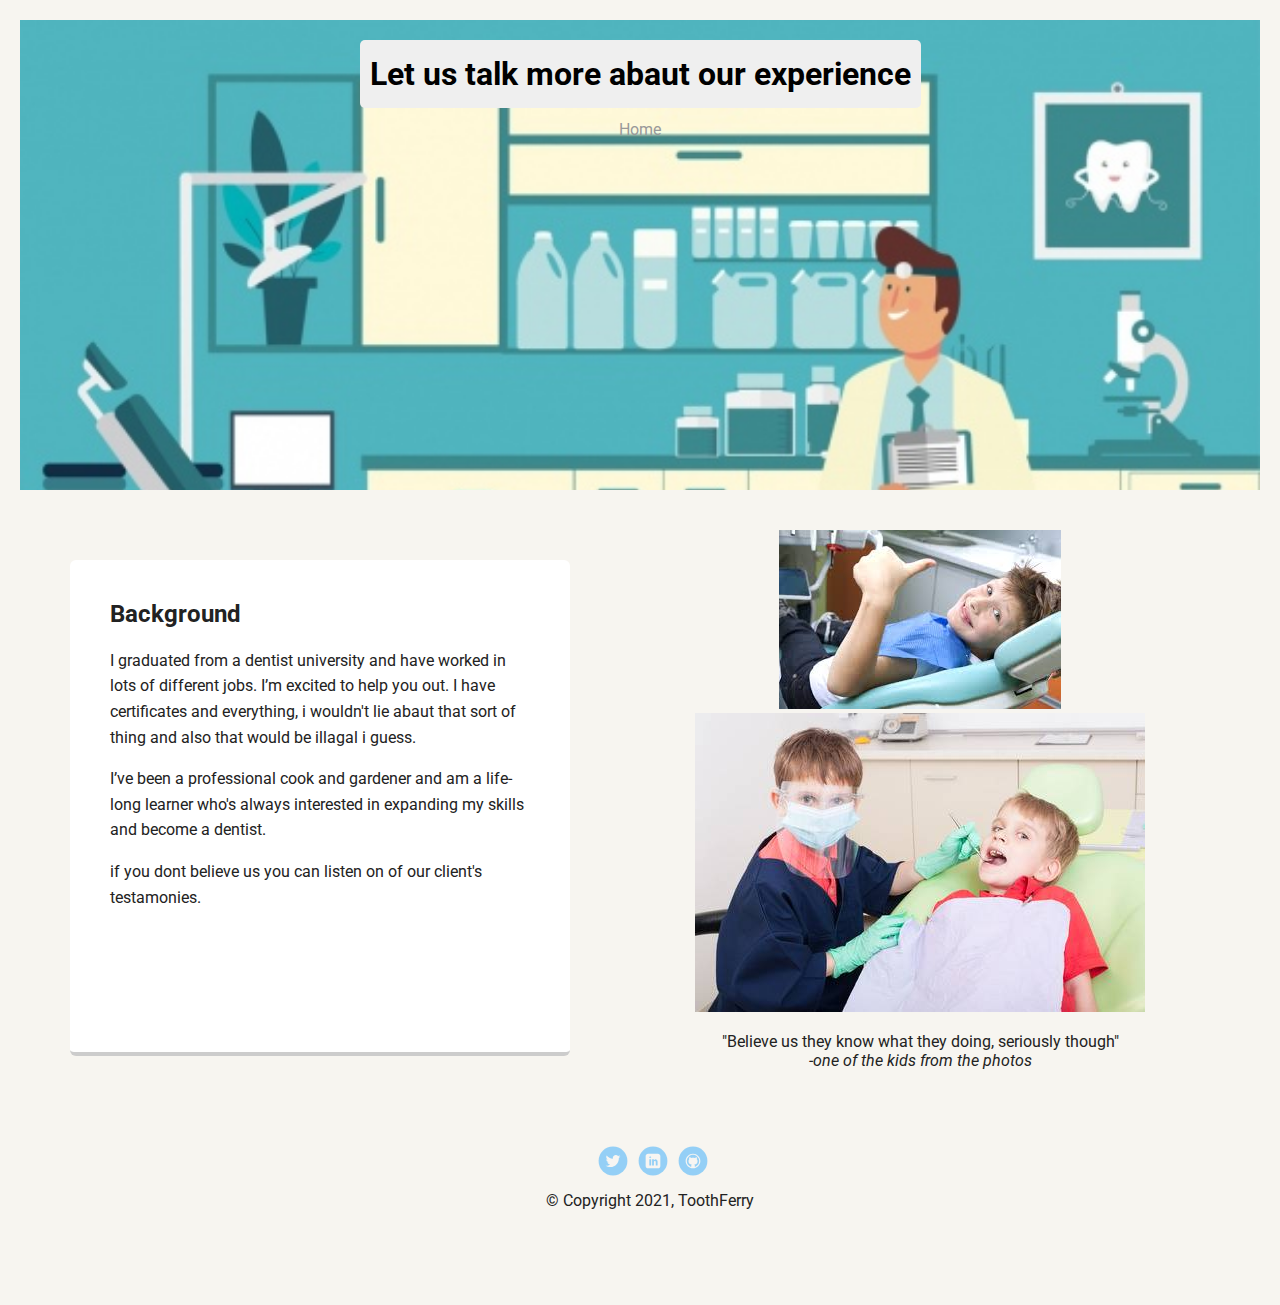
==== experience.html @ 3bb785b0 "added some photos and edit some code in index.html" ====
<!doctype html>

<head>
    <style>
        header {
  text-align: center;
  background: url('images/dental-office-foto1.jpg') no-repeat top center ;
  background-size: cover;
  overflow: hidden;
  padding-top: 10px;
  margin: 20px;
}

.tag {
  background-color: #efefef;
  color: black;
  padding: 50px;
  border-radius: 50px;
  display: table;
 
} 
    </style>

  <title>Experience</title>
 
  <link rel="stylesheet" href="styles.css">
  <link href="https://fonts.googleapis.com/css?family=Muli%7CRoboto:400,300,500,700,900" rel="stylesheet"></head>
  <body>
    

    

    <header>
   
      <h1 class="tag">Let us talk more abaut our experience</h1>
      <a href="index.html" style="margin-right: 0rem;">Home</a>
      
    </header>

    <main class="flex">
      <div class="card">
        <h2>Background</h2>
        <p>I graduated from a dentist university and have worked in lots of different jobs. I’m excited to help you out. I have certificates and everything, i wouldn't lie abaut  that sort of thing and also that would be illagal i guess.</p>
        <p>I’ve been a professional cook and gardener and am a life-long learner who's always interested in expanding my skills and become a dentist.</p>
        <p>if you dont believe us you can listen on of our client's testamonies.</p>
      </div> 
      <div>
          <img src= "images/kid1.jpg" alt="cool kid">
          <img src="images/kids.jpg" alt="kids playing dentist">
          <blockquote>"Believe us they know what they doing, seriously though"<br><cite>-one of the kids from the photos</cite></blockquote>
      </div>

    </main>
    <footer>
      <ul>
        <li><a href="https://twitter.com/" target="_blank" class="social twitter">Twitter</a></li>
        <li><a href="https://tr.linkedin.com/" target="_blank" class="social linkedin">LinkedIn</a></li>
        <li><a href="https://github.com/" target="_blank" class="social github">Github</a></li>
      </ul>
      <p class="copyright">&copy; Copyright 2021, ToothFerry</p>
    </footer>
  </body>
  </html>
---- styles.css ----
/* Global Layout Set-up */
* { 
  box-sizing: border-box;
}
  
body {
  margin: 0;
  padding: 0;
  text-align: center;
  font-family: 'Roboto', sans-serif;
  color: #222;
  background: #f7f5f0;
}
/* Link Styles */

a {
  text-decoration: none;
  color: #999;
}
a:hover {
  color: #6633ff;
}

/* Section Styles */

.main-nav {
  width: 100%;
  background: black;
  min-height: 30px;
  padding: 10px;
  position: fixed;
  text-align: center;
}
.nav {
  display: flex;
  justify-content: space-around;
  font-weight: 700;
  list-style-type: none;
  margin: 0 auto;
  padding: 0;
}

.nav .name {
    display: block;
    margin-right: auto;
    color: white;
}
.nav li {
  padding: 5px 10px 10px 10px;
}
.nav a {
  transition: all .5s;
}
.nav a:hover {
  color: white
}

header {
  text-align: center;
  background: url('images/dental-office-foto1.jpg') no-repeat top center ;
  background-size: cover;
  overflow: hidden;
  padding-top: 10px;
}
header {
  line-height: 1.5;
}
header .profile-image {
  margin-top: 50px;
  width: 150px;
  height: 150px;
  border-radius: 50%;
  border: 3px solid white;
  transition: all .5s;
}
header .profile-image:hover {
  transform: scale(1.5) rotate(360deg);
}
.tag {
  background-color: #efefef;
  color: black;
  padding: 10px;
  border-radius: 5px;
  display: table;
  margin: 10px auto;
} 
.location {
  background-color: #222;
  color: yellow;
}
.card {
  margin: 30px;
  padding: 20px 40px 40px;
  max-width: 500px;
  text-align: left;
  background: #fff;
  border-bottom: 4px solid #ccc;
  border-radius: 6px;
  transition: all .5s;
}
.card:hover {
  border-color: #ff99ff;
}

ul.skills {
  padding: 0;
  text-align: center;
}

.skills li {
  border-radius: 6px;
  display: inline-block;
  background: #ff9904;
  color: white;
  padding: 5px 10px;
  margin: 2px;
}

.skills li:nth-child(odd) {
  background: #0399ff;
}

footer {
  width: 100%;
  min-height: 30px;
  padding: 20px 0 40px 20px;
}

footer .copyright {
  top: -8px;
  font-size: .75em;
}

footer ul {
  list-style-type: none;
  margin: 0;
  padding: 0;
}

footer ul li {
  display: inline-block;
}

a.social {
  display: inline-block;
  text-indent: -9999px;
  margin-left: 5px;
  width: 30px;
  height: 30px;
  background-size: 30px 30px;
  opacity: .4;
  transition: all .5s;
}
a.twitter {
  background-image: url(images/twitter.svg);
}
a.linkedin {
  background-image: url(images/linkedin.svg);
}
a.github {
  background-image: url(images/github.svg);
}
a.social:hover {
  opacity: 1;
}
.clearfix {
  clear: both;
}

/* Styles for larger screens */
@media screen and (min-width: 720px) {
  
  .flex {
      display: -ms-flexbox;      /* TWEENER - IE 10 */
      display: flex; 
      max-width: 1200px;
      -ms-flex-pack: distribute;
      justify-content: space-around;
      margin: 0 auto;
  }

  header {
    min-height: 470px;
  }

  .nav {
    max-width: 1200px;
    padding: 0 30px;
  }


  main {
    padding-top: 20px;
  }

  main p {
    line-height: 1.6em;
  }

  footer {
    font-size: 1.3em;
    max-width: 1200px;
    margin: 40px auto;
  }

}
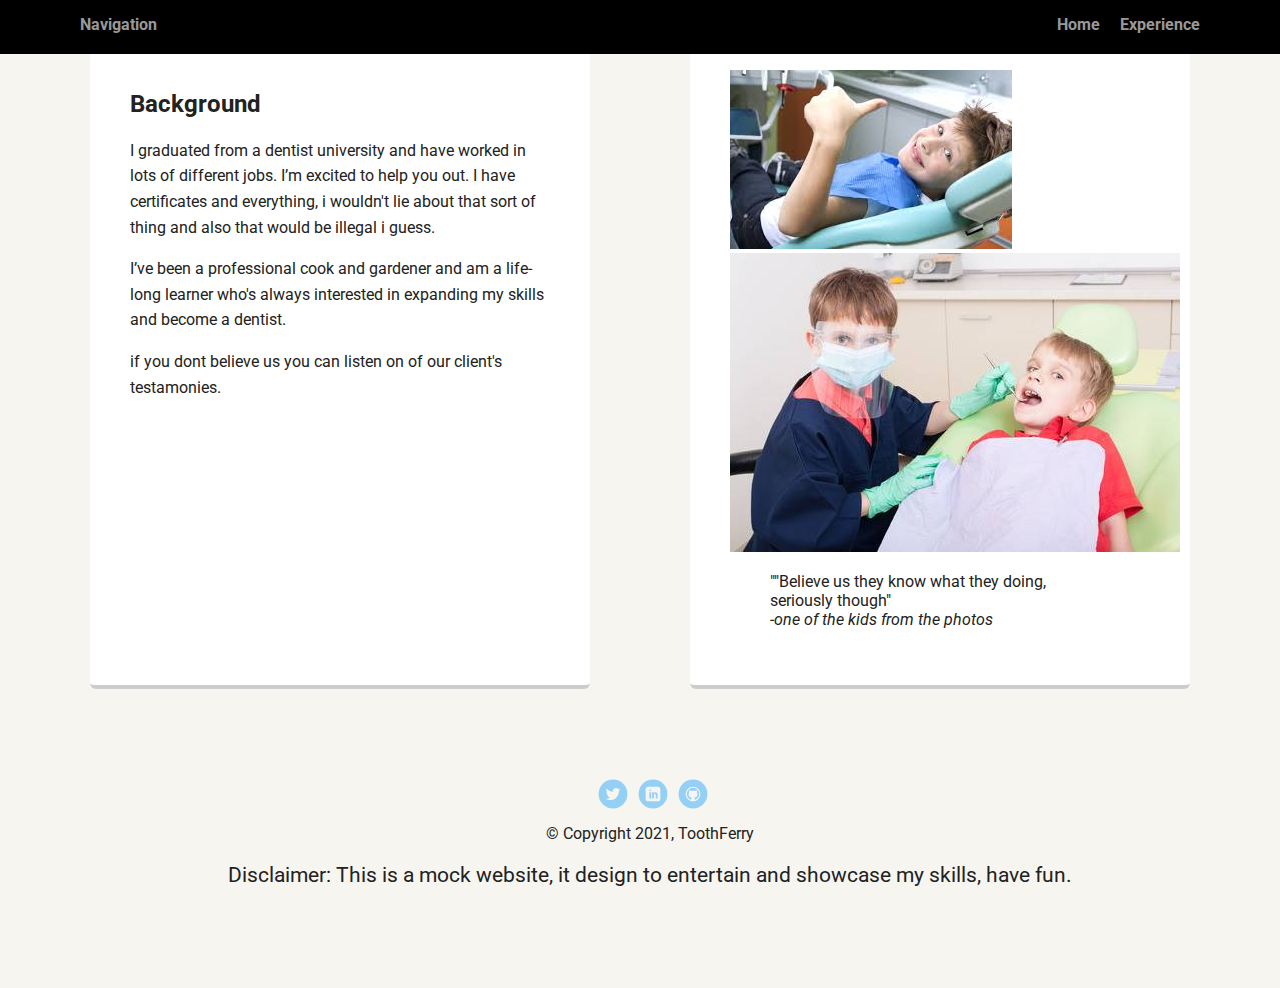
==== commit a6e49a29: "last touches" ====
--- a/experience.html
+++ b/experience.html
@@ -1,53 +1,39 @@
 <!doctype html>
-
+<html lang="en">
 <head>
-    <style>
-        header {
-  text-align: center;
-  background: url('images/dental-office-foto1.jpg') no-repeat top center ;
-  background-size: cover;
-  overflow: hidden;
-  padding-top: 10px;
-  margin: 20px;
-}
-
-.tag {
-  background-color: #efefef;
-  color: black;
-  padding: 50px;
-  border-radius: 50px;
-  display: table;
- 
-} 
-    </style>
+   
 
   <title>Experience</title>
  
   <link rel="stylesheet" href="styles.css">
   <link href="https://fonts.googleapis.com/css?family=Muli%7CRoboto:400,300,500,700,900" rel="stylesheet"></head>
   <body>
+
+    <nav class="main-nav">
+      <ul class="nav">
+        <li class="name"><a href="navigation.html">Navigation</a></li>
+        <li><a href="index.html">Home</a></li>
+        <li><a href="experience.html">Experience</a></li>
+      </ul>
+    </nav>
     
 
     
 
-    <header>
-   
-      <h1 class="tag">Let us talk more abaut our experience</h1>
-      <a href="index.html" style="margin-right: 0rem;">Home</a>
-      
-    </header>
+    
 
     <main class="flex">
       <div class="card">
         <h2>Background</h2>
-        <p>I graduated from a dentist university and have worked in lots of different jobs. I’m excited to help you out. I have certificates and everything, i wouldn't lie abaut  that sort of thing and also that would be illagal i guess.</p>
+        <p>I graduated from a dentist university and have worked in lots of different jobs. I’m excited to help you out. I have certificates and everything, i wouldn't lie about that sort of thing and also that would be illegal i guess.</p>
         <p>I’ve been a professional cook and gardener and am a life-long learner who's always interested in expanding my skills and become a dentist.</p>
         <p>if you dont believe us you can listen on of our client's testamonies.</p>
       </div> 
-      <div>
+      <div class="card">
           <img src= "images/kid1.jpg" alt="cool kid">
           <img src="images/kids.jpg" alt="kids playing dentist">
-          <blockquote>"Believe us they know what they doing, seriously though"<br><cite>-one of the kids from the photos</cite></blockquote>
+          <blockquote>""Believe us they know what they doing, seriously though"
+            <br><cite>-one of the kids from the photos</cite></blockquote>
       </div>
 
     </main>
@@ -55,9 +41,10 @@
       <ul>
         <li><a href="https://twitter.com/" target="_blank" class="social twitter">Twitter</a></li>
         <li><a href="https://tr.linkedin.com/" target="_blank" class="social linkedin">LinkedIn</a></li>
-        <li><a href="https://github.com/" target="_blank" class="social github">Github</a></li>
+        <li><li><a href="https://github.com/AnilBASARAN" target="_blank" class="social github">Github</a></li>
       </ul>
       <p class="copyright">&copy; Copyright 2021, ToothFerry</p>
+      <p>Disclaimer: This is a mock website, it design to entertain and showcase my skills, have fun.</p>
     </footer>
   </body>
   </html>
--- a/styles.css
+++ b/styles.css
@@ -58,9 +58,10 @@
 header {
   text-align: center;
   background: url('images/dental-office-foto1.jpg') no-repeat top center ;
-  background-size: cover;
+  background-size: 70%;
   overflow: hidden;
   padding-top: 10px;
+
 }
 header {
   line-height: 1.5;
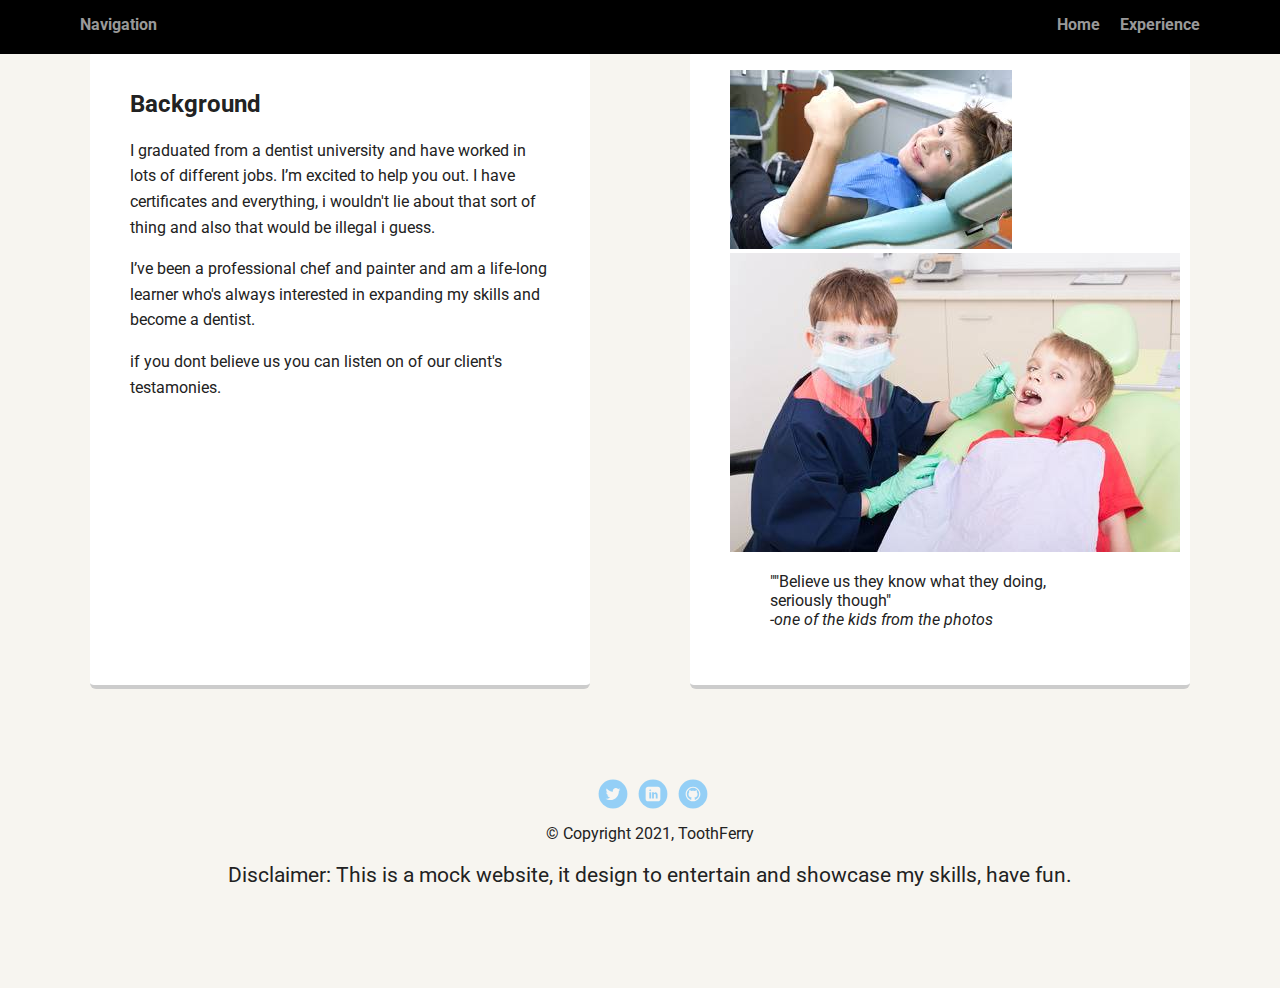
==== commit bb5ff232: "some adjustments" ====
--- a/experience.html
+++ b/experience.html
@@ -26,12 +26,12 @@
       <div class="card">
         <h2>Background</h2>
         <p>I graduated from a dentist university and have worked in lots of different jobs. I’m excited to help you out. I have certificates and everything, i wouldn't lie about that sort of thing and also that would be illegal i guess.</p>
-        <p>I’ve been a professional cook and gardener and am a life-long learner who's always interested in expanding my skills and become a dentist.</p>
+        <p>I’ve been a professional chef and painter and am a life-long learner who's always interested in expanding my skills and become a dentist.</p>
         <p>if you dont believe us you can listen on of our client's testamonies.</p>
       </div> 
       <div class="card">
-          <img src= "images/kid1.jpg" alt="cool kid">
-          <img src="images/kids.jpg" alt="kids playing dentist">
+          <img src= "images/kid1.jpg" title="a happy customer" alt="cool kid">
+          <img src="images/kids.jpg" title="experts in their fields" alt="kids playing dentist">
           <blockquote>""Believe us they know what they doing, seriously though"
             <br><cite>-one of the kids from the photos</cite></blockquote>
       </div>
--- a/styles.css
+++ b/styles.css
@@ -52,7 +52,7 @@
   transition: all .5s;
 }
 .nav a:hover {
-  color: white
+  color: white;
 }
 
 header {
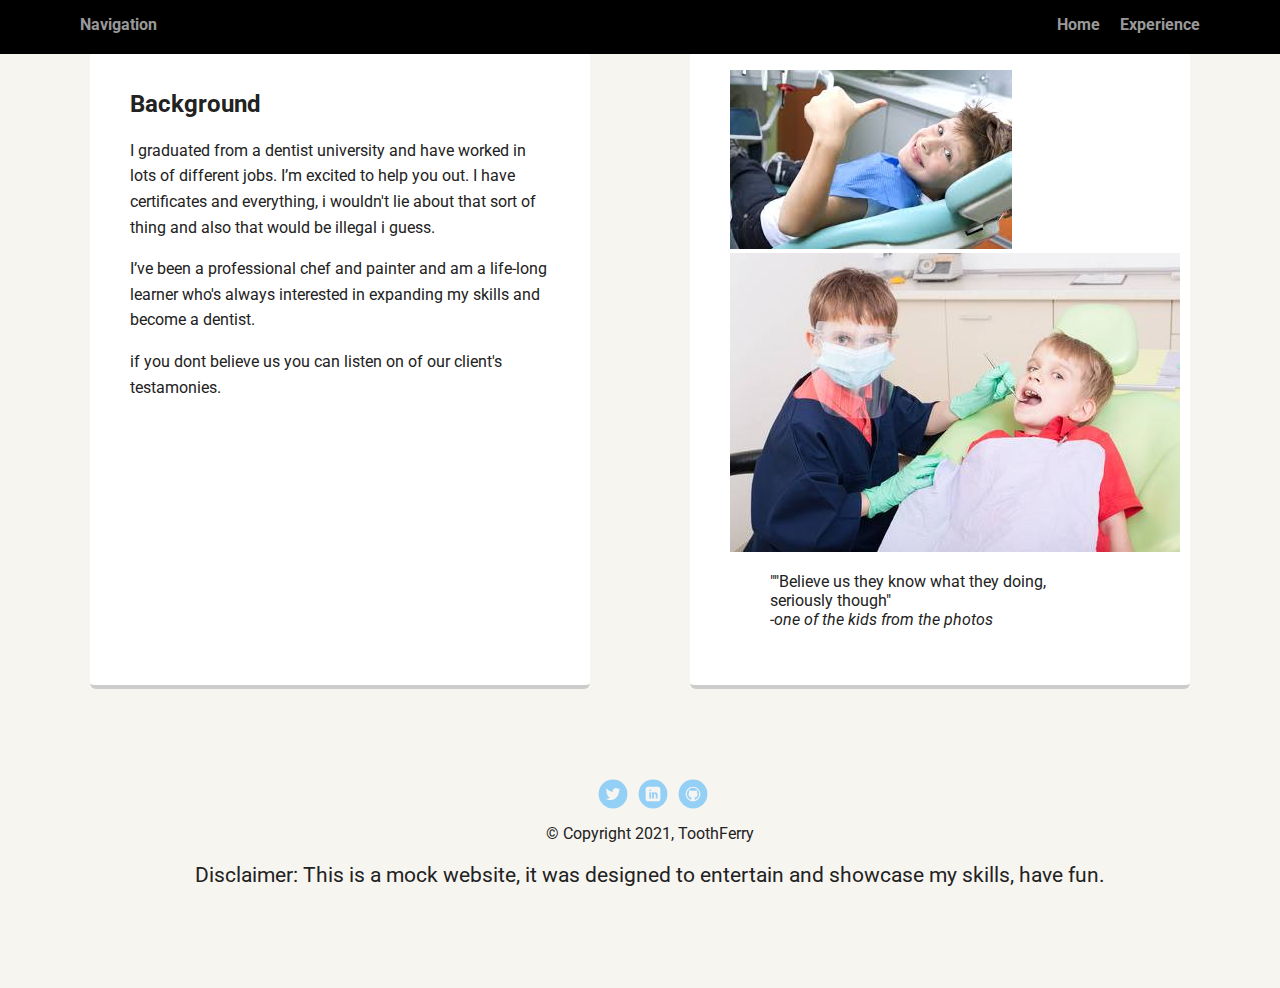
==== commit 4f3902c2: "editted some typo" ====
--- a/experience.html
+++ b/experience.html
@@ -44,7 +44,7 @@
         <li><li><a href="https://github.com/AnilBASARAN" target="_blank" class="social github">Github</a></li>
       </ul>
       <p class="copyright">&copy; Copyright 2021, ToothFerry</p>
-      <p>Disclaimer: This is a mock website, it design to entertain and showcase my skills, have fun.</p>
+      <p>Disclaimer: This is a mock website, it was designed to entertain and showcase my skills, have fun.</p>
     </footer>
   </body>
   </html>
